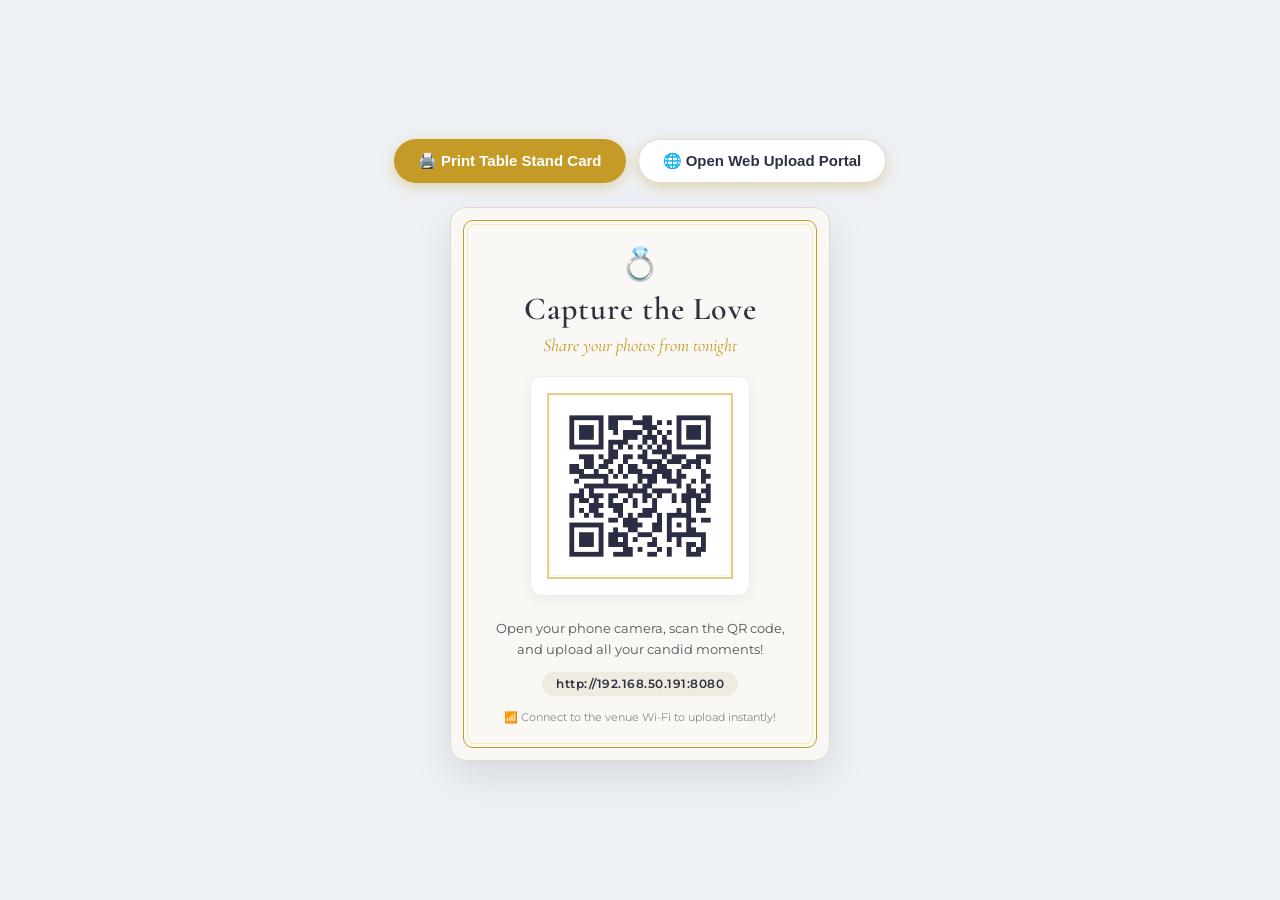
==== table_stand_card.html @ 2efa021d "feat: initial commit for high-concurrency wedding photo upload server, mobile guest uploader, live p" ====
<!DOCTYPE html>
<html lang="en">
<head>
  <meta charset="UTF-8">
  <meta name="viewport" content="width=device-width, initial-scale=1.0">
  <title>Share Your Wedding Memories - Table Card</title>
  <link rel="preconnect" href="https://fonts.googleapis.com">
  <link rel="preconnect" href="https://fonts.gstatic.com" crossorigin>
  <link href="https://fonts.googleapis.com/css2?family=Cormorant+Garamond:ital,wght@0,400;0,600;1,400&family=Montserrat:wght@300;400;600&display=swap" rel="stylesheet">
  <style>
    :root {
      --gold-primary: #c59b27;
      --gold-light: #f5e6be;
      --charcoal: #2d3142;
      --cream: #faf8f5;
    }
    * {
      box-sizing: border-box;
      margin: 0;
      padding: 0;
    }
    body {
      font-family: 'Montserrat', sans-serif;
      background: #eef1f6;
      display: flex;
      flex-direction: column;
      align-items: center;
      justify-content: center;
      min-height: 100vh;
      padding: 24px;
      color: var(--charcoal);
    }
    .print-actions {
      margin-bottom: 24px;
      display: flex;
      gap: 12px;
    }
    .btn {
      background: var(--gold-primary);
      color: white;
      border: none;
      padding: 12px 24px;
      font-size: 15px;
      font-weight: 600;
      border-radius: 30px;
      cursor: pointer;
      box-shadow: 0 4px 14px rgba(197, 155, 39, 0.35);
      transition: all 0.2s ease;
    }
    .btn:hover {
      transform: translateY(-2px);
      box-shadow: 0 6px 20px rgba(197, 155, 39, 0.45);
    }
    .btn-secondary {
      background: white;
      color: var(--charcoal);
      border: 1px solid #ddd;
    }

    /* Printable Card (4x6 / 5x7 ratio) */
    .card {
      width: 380px;
      min-height: 540px;
      background: var(--cream);
      border: 1px solid #e0d8cc;
      border-radius: 16px;
      box-shadow: 0 16px 40px rgba(0, 0, 0, 0.1);
      padding: 36px 28px;
      text-align: center;
      position: relative;
      overflow: hidden;
    }
    .card::before {
      content: '';
      position: absolute;
      inset: 12px;
      border: 1.5px solid var(--gold-primary);
      border-radius: 10px;
      pointer-events: none;
    }
    .card::after {
      content: '';
      position: absolute;
      inset: 16px;
      border: 0.5px solid var(--gold-light);
      border-radius: 8px;
      pointer-events: none;
    }
    .rings-icon {
      font-size: 32px;
      margin-bottom: 6px;
      color: var(--gold-primary);
    }
    h1 {
      font-family: 'Cormorant Garamond', Georgia, serif;
      font-size: 32px;
      font-weight: 600;
      color: var(--charcoal);
      margin-bottom: 6px;
      letter-spacing: 1px;
    }
    .subtitle {
      font-family: 'Cormorant Garamond', Georgia, serif;
      font-style: italic;
      font-size: 18px;
      color: var(--gold-primary);
      margin-bottom: 20px;
    }
    .qr-container {
      background: white;
      padding: 14px;
      border-radius: 12px;
      box-shadow: 0 4px 16px rgba(0,0,0,0.06);
      display: inline-block;
      margin-bottom: 18px;
      border: 1px solid #eee;
    }
    .qr-container img {
      display: block;
      width: 190px;
      height: 190px;
    }
    .instructions {
      font-size: 13px;
      line-height: 1.6;
      color: #555;
      margin-bottom: 12px;
    }
    .instructions strong {
      color: var(--charcoal);
    }
    .url-badge {
      display: inline-block;
      background: #f0ebe1;
      padding: 5px 14px;
      border-radius: 20px;
      font-size: 11.5px;
      font-weight: 600;
      color: var(--charcoal);
      letter-spacing: 0.5px;
    }
    .wifi-note {
      font-size: 11px;
      color: #888;
      margin-top: 14px;
    }

    @media print {
      body {
        background: white;
        padding: 0;
      }
      .print-actions {
        display: none;
      }
      .card {
        box-shadow: none;
        border: 1px solid #ccc;
        margin: auto;
        page-break-inside: avoid;
      }
    }
  </style>
</head>
<body>

  <div class="print-actions">
    <button class="btn" onclick="window.print()">🖨️ Print Table Stand Card</button>
    <a href="http://192.168.50.191:8080" target="_blank" style="text-decoration:none;">
      <button class="btn btn-secondary">🌐 Open Web Upload Portal</button>
    </a>
  </div>

  <div class="card">
    <div class="rings-icon">💍</div>
    <h1>Capture the Love</h1>
    <div class="subtitle">Share your photos from tonight</div>

    <div class="qr-container">
      <img src="wedding_qr.png" alt="Wedding Upload QR Code">
    </div>

    <p class="instructions">
      Open your phone camera, scan the QR code,<br>
      and upload all your candid moments!
    </p>

    <div class="url-badge">http://192.168.50.191:8080</div>

    <p class="wifi-note">
      📶 Connect to the venue Wi-Fi to upload instantly!
    </p>
  </div>

</body>
</html>
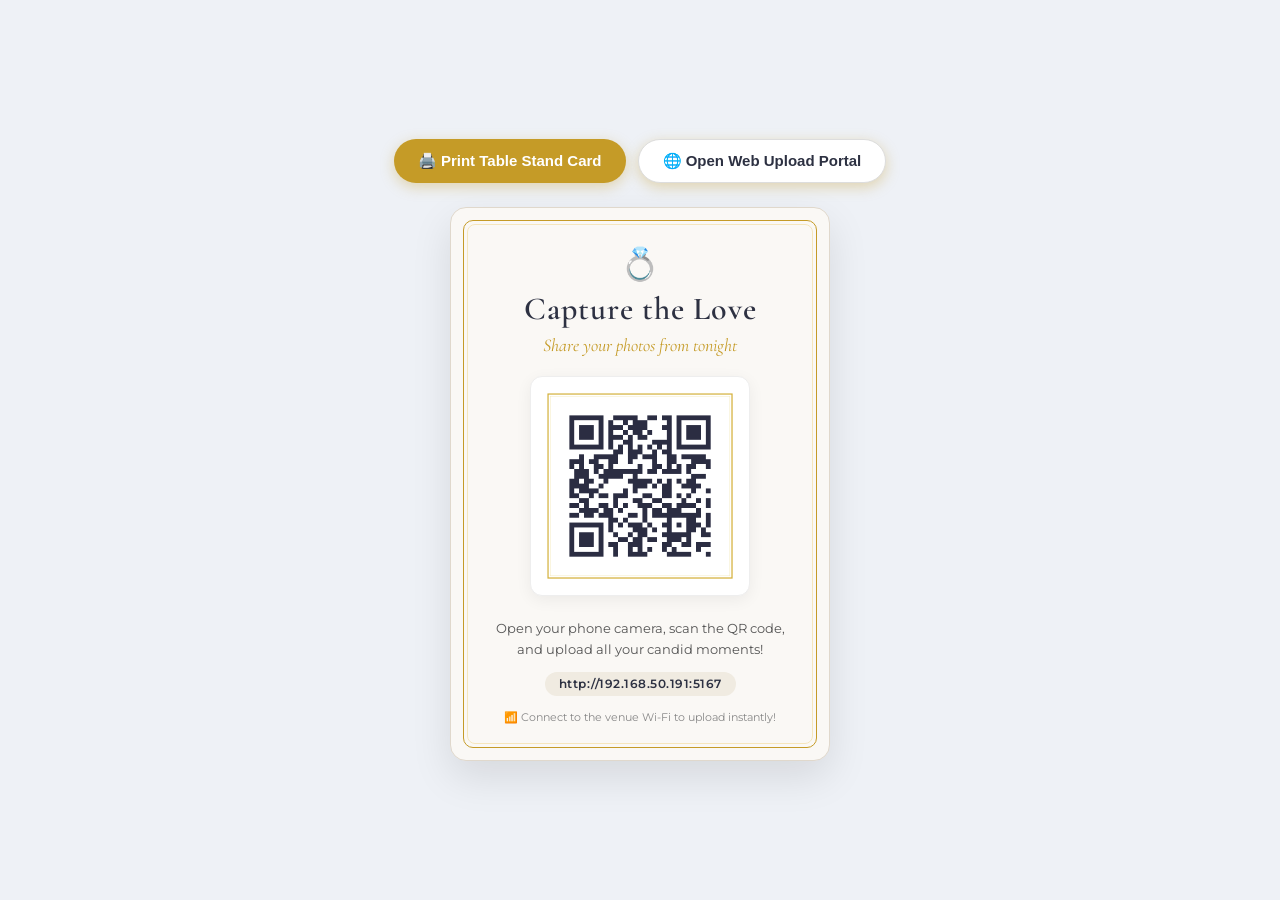
==== commit cfd70373: "chore: change default server port to 5167 and regenerate QR code" ====
--- a/table_stand_card.html
+++ b/table_stand_card.html
@@ -166,7 +166,7 @@
 
   <div class="print-actions">
     <button class="btn" onclick="window.print()">🖨️ Print Table Stand Card</button>
-    <a href="http://192.168.50.191:8080" target="_blank" style="text-decoration:none;">
+    <a href="http://192.168.50.191:5167" target="_blank" style="text-decoration:none;">
       <button class="btn btn-secondary">🌐 Open Web Upload Portal</button>
     </a>
   </div>
@@ -185,7 +185,7 @@
       and upload all your candid moments!
     </p>
 
-    <div class="url-badge">http://192.168.50.191:8080</div>
+    <div class="url-badge">http://192.168.50.191:5167</div>
 
     <p class="wifi-note">
       📶 Connect to the venue Wi-Fi to upload instantly!
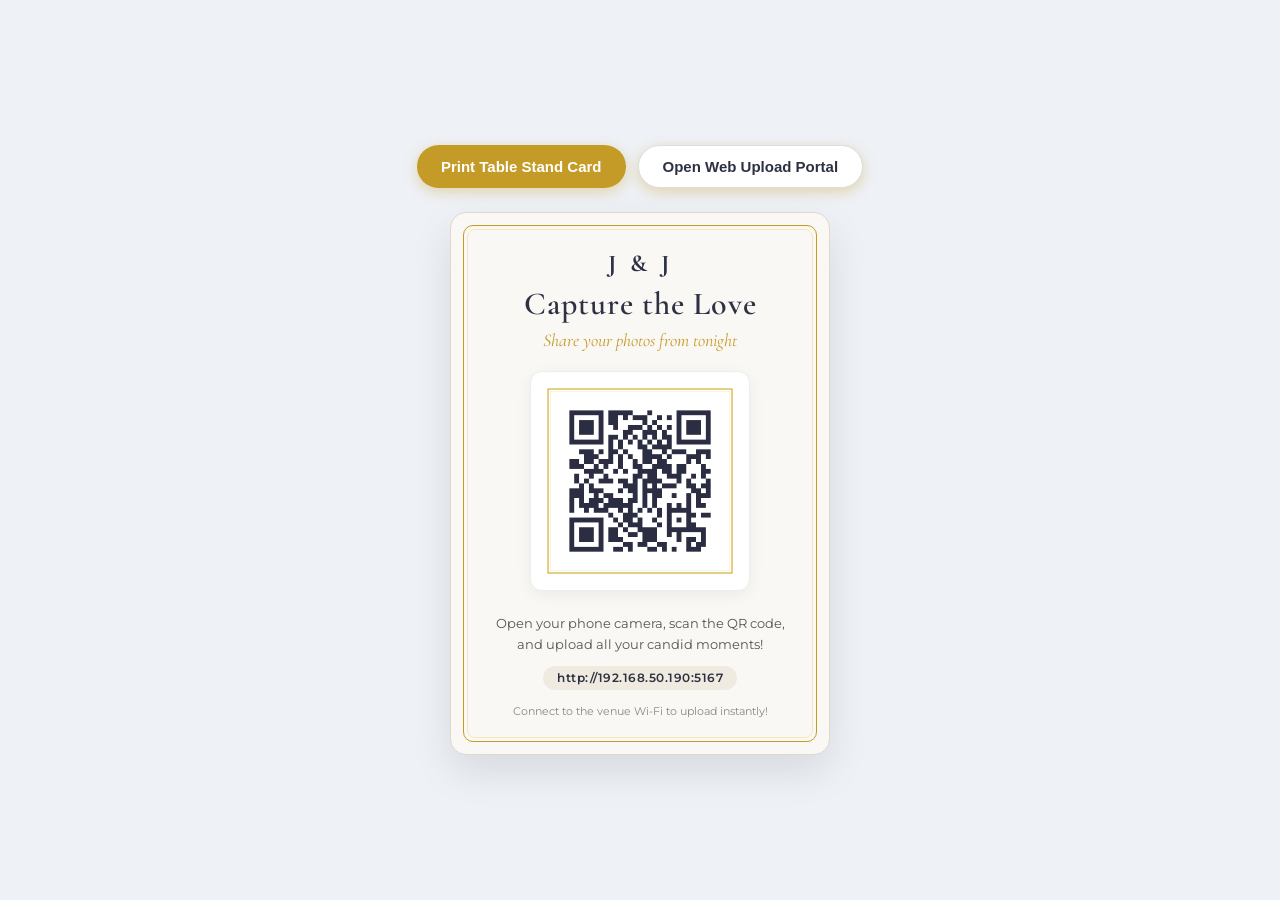
==== commit 3fe20ed9: "style: remove all emojis and adopt clean luxury typography across all pages" ====
--- a/table_stand_card.html
+++ b/table_stand_card.html
@@ -165,14 +165,14 @@
 <body>
 
   <div class="print-actions">
-    <button class="btn" onclick="window.print()">🖨️ Print Table Stand Card</button>
-    <a href="http://192.168.50.191:5167" target="_blank" style="text-decoration:none;">
-      <button class="btn btn-secondary">🌐 Open Web Upload Portal</button>
+    <button class="btn" onclick="window.print()">Print Table Stand Card</button>
+    <a href="http://192.168.50.190:5167" target="_blank" style="text-decoration:none;">
+      <button class="btn btn-secondary">Open Web Upload Portal</button>
     </a>
   </div>
 
   <div class="card">
-    <div class="rings-icon">💍</div>
+    <div class="rings-icon" style="font-family:'Cormorant Garamond',serif; font-size:24px; letter-spacing:4px; color:var(--gold); font-weight:700;">J &amp; J</div>
     <h1>Capture the Love</h1>
     <div class="subtitle">Share your photos from tonight</div>
 
@@ -185,10 +185,10 @@
       and upload all your candid moments!
     </p>
 
-    <div class="url-badge">http://192.168.50.191:5167</div>
+    <div class="url-badge">http://192.168.50.190:5167</div>
 
     <p class="wifi-note">
-      📶 Connect to the venue Wi-Fi to upload instantly!
+      Connect to the venue Wi-Fi to upload instantly!
     </p>
   </div>
 
